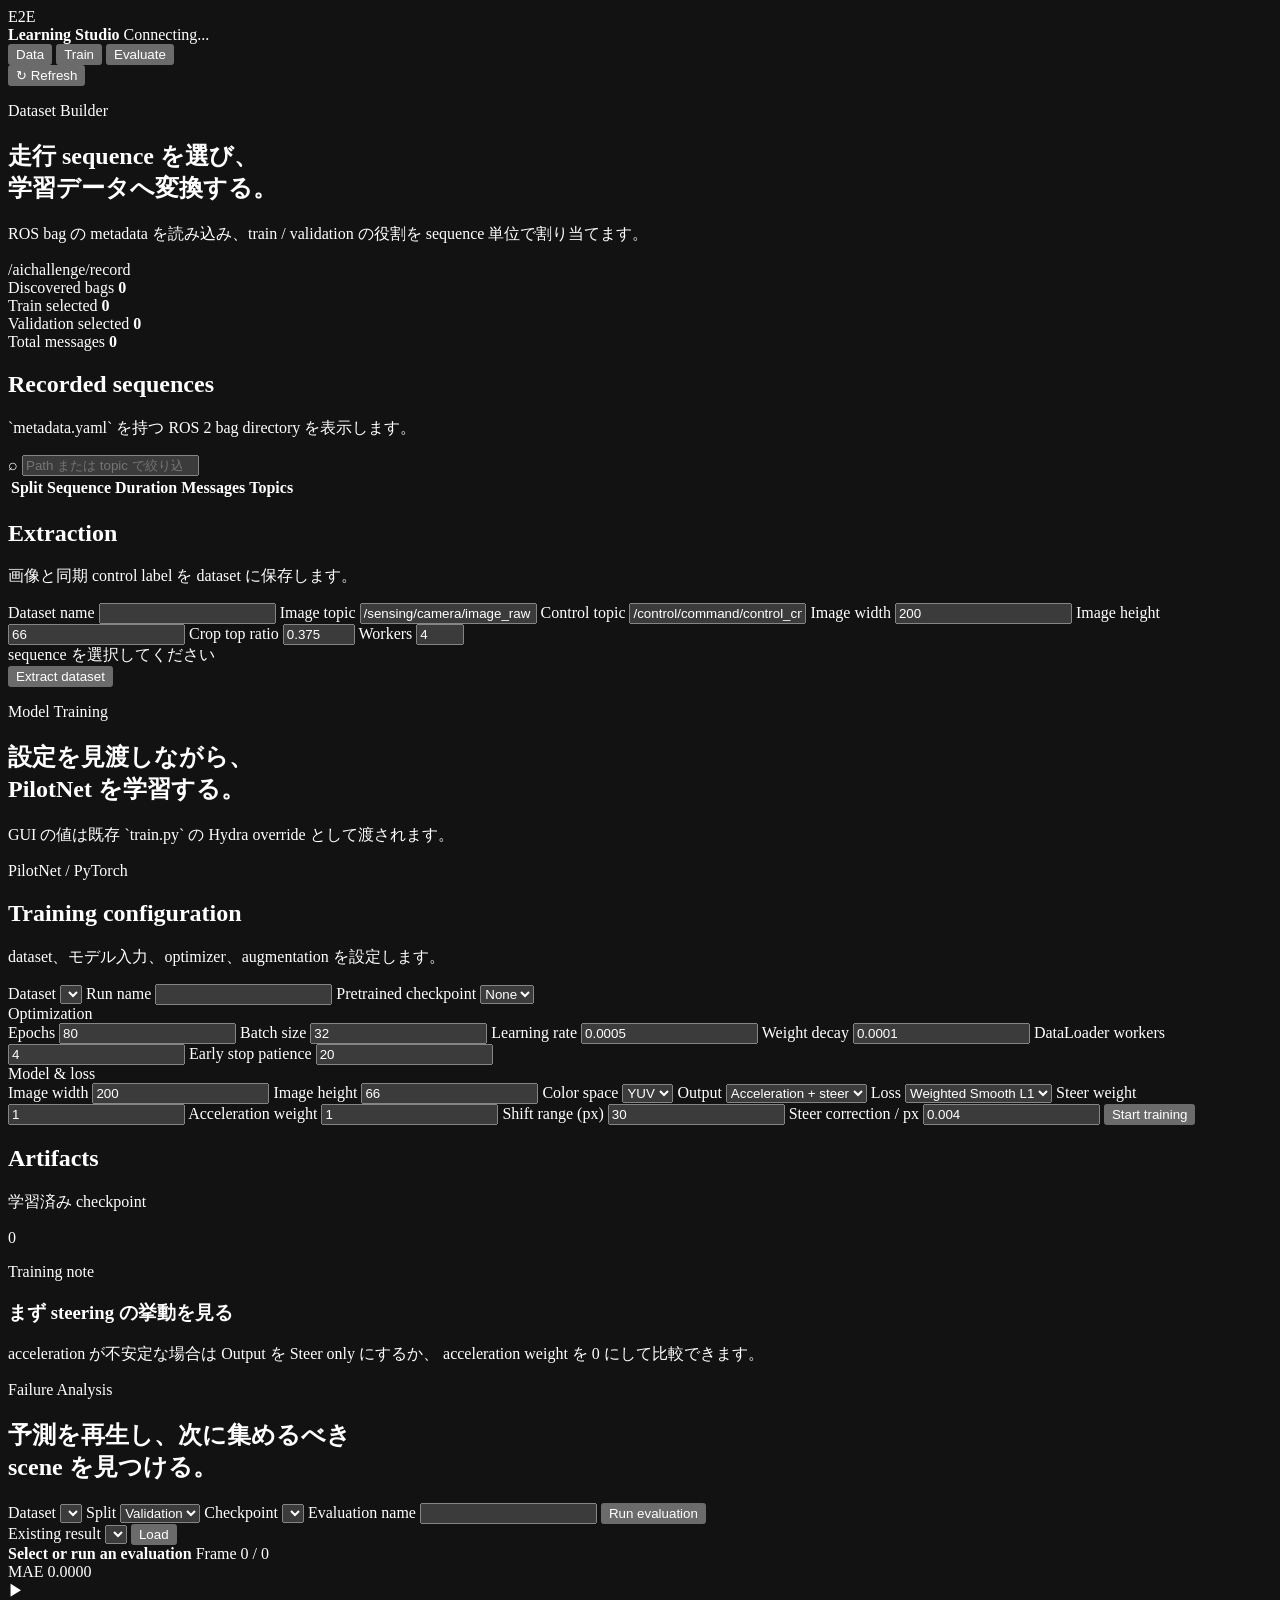
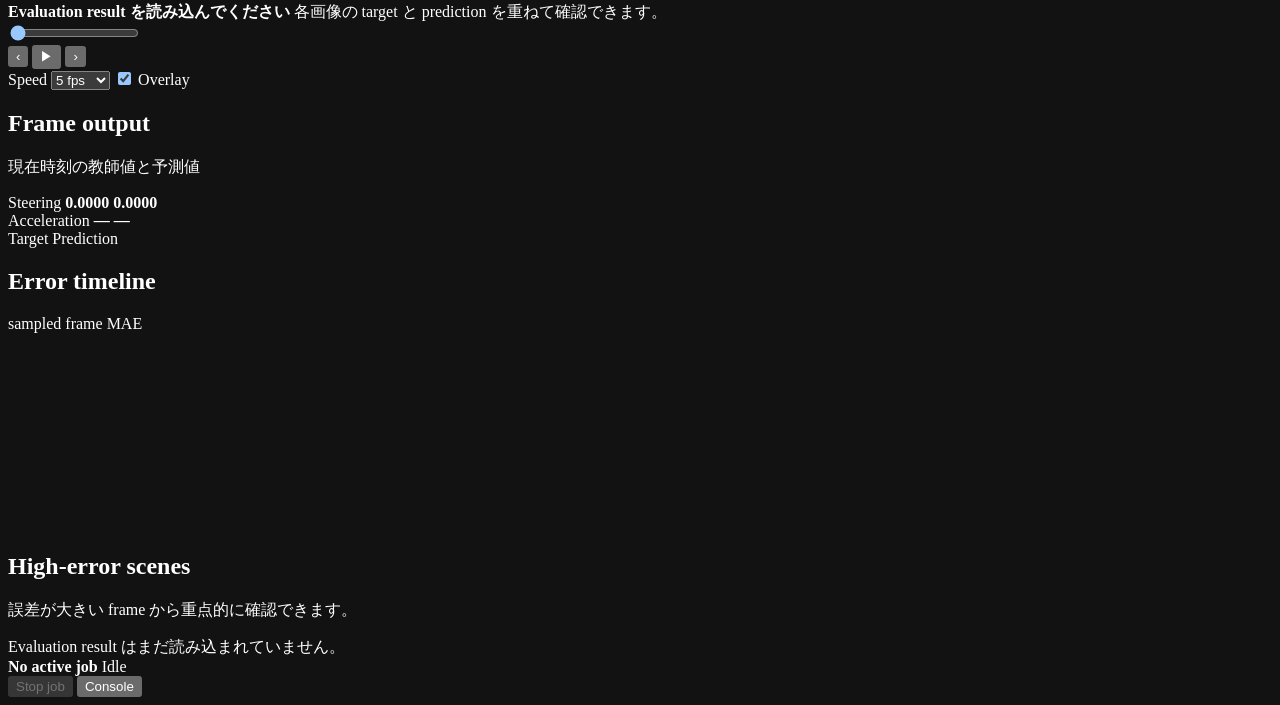
==== aichallenge/ml_workspace/learning_studio/static/index.html @ 60c04fed "Add initial styles for the learning studio interface - Introduced a new CSS file for the learning st" ====
<!doctype html>
<html lang="ja">
  <head>
    <meta charset="utf-8">
    <meta name="viewport" content="width=device-width, initial-scale=1">
    <meta name="color-scheme" content="dark">
    <title>E2E Learning Studio</title>
    <link rel="stylesheet" href="/styles.css">
  </head>
  <body>
    <header class="topbar">
      <div class="brand">
        <div class="brand-mark">E2E</div>
        <div>
          <strong>Learning Studio</strong>
          <span id="connectionLabel">Connecting...</span>
        </div>
      </div>
      <nav class="tabs" aria-label="Main navigation">
        <button class="tab active" data-view="data">Data</button>
        <button class="tab" data-view="train">Train</button>
        <button class="tab" data-view="evaluate">Evaluate</button>
      </nav>
      <button class="button secondary" id="refreshButton">
        <span class="button-icon">↻</span> Refresh
      </button>
    </header>

    <main>
      <section class="view active" id="view-data">
        <div class="hero">
          <div>
            <p class="eyebrow">Dataset Builder</p>
            <h1>走行 sequence を選び、<br>学習データへ変換する。</h1>
            <p class="hero-copy">
              ROS bag の metadata を読み込み、train / validation の役割を
              sequence 単位で割り当てます。
            </p>
          </div>
          <div class="path-chip" id="recordRoot">/aichallenge/record</div>
        </div>

        <div class="metrics four">
          <article class="metric">
            <span>Discovered bags</span>
            <strong id="bagCount">0</strong>
          </article>
          <article class="metric mint">
            <span>Train selected</span>
            <strong id="trainCount">0</strong>
          </article>
          <article class="metric blue">
            <span>Validation selected</span>
            <strong id="valCount">0</strong>
          </article>
          <article class="metric coral">
            <span>Total messages</span>
            <strong id="messageCount">0</strong>
          </article>
        </div>

        <div class="layout data-layout">
          <section class="panel sequences-panel">
            <div class="panel-header">
              <div>
                <h2>Recorded sequences</h2>
                <p>`metadata.yaml` を持つ ROS 2 bag directory を表示します。</p>
              </div>
              <label class="search-box">
                <span>⌕</span>
                <input id="sequenceFilter" type="search" placeholder="Path または topic で絞り込み">
              </label>
            </div>
            <div class="table-scroll">
              <table>
                <thead>
                  <tr>
                    <th>Split</th>
                    <th>Sequence</th>
                    <th>Duration</th>
                    <th>Messages</th>
                    <th>Topics</th>
                  </tr>
                </thead>
                <tbody id="sequenceRows"></tbody>
              </table>
              <div class="empty-state" id="sequenceEmpty" hidden>
                <div class="empty-icon">◇</div>
                <strong>ROS bag がまだ見つかりません</strong>
                <span>record root と `metadata.yaml` を確認してください。</span>
              </div>
            </div>
          </section>

          <aside class="panel form-panel">
            <div class="panel-header compact">
              <div>
                <h2>Extraction</h2>
                <p>画像と同期 control label を dataset に保存します。</p>
              </div>
            </div>
            <form id="extractForm" class="form-grid">
              <label class="field full">
                <span>Dataset name</span>
                <input name="dataset_name" id="datasetName" required>
              </label>
              <label class="field full">
                <span>Image topic</span>
                <input name="image_topic" value="/sensing/camera/image_raw" required>
              </label>
              <label class="field full">
                <span>Control topic</span>
                <input name="control_topic" value="/control/command/control_cmd" required>
              </label>
              <label class="field">
                <span>Image width</span>
                <input name="image_width" type="number" value="200" min="16" required>
              </label>
              <label class="field">
                <span>Image height</span>
                <input name="image_height" type="number" value="66" min="16" required>
              </label>
              <label class="field">
                <span>Crop top ratio</span>
                <input name="crop_top_ratio" type="number" value="0.375" min="0" max="0.95" step="0.025" required>
              </label>
              <label class="field">
                <span>Workers</span>
                <input name="workers" type="number" value="4" min="1" max="32" required>
              </label>
              <div class="selection-summary full">
                <span id="selectionSummary">sequence を選択してください</span>
              </div>
              <button class="button primary full" type="submit">Extract dataset</button>
            </form>
          </aside>
        </div>
      </section>

      <section class="view" id="view-train">
        <div class="hero">
          <div>
            <p class="eyebrow">Model Training</p>
            <h1>設定を見渡しながら、<br>PilotNet を学習する。</h1>
            <p class="hero-copy">
              GUI の値は既存 `train.py` の Hydra override として渡されます。
            </p>
          </div>
          <div class="path-chip">PilotNet / PyTorch</div>
        </div>

        <div class="layout train-layout">
          <section class="panel form-panel wide-form">
            <div class="panel-header compact">
              <div>
                <h2>Training configuration</h2>
                <p>dataset、モデル入力、optimizer、augmentation を設定します。</p>
              </div>
            </div>
            <form id="trainForm" class="form-grid training-grid">
              <label class="field span-2">
                <span>Dataset</span>
                <select name="dataset_name" id="trainDataset" required></select>
              </label>
              <label class="field span-2">
                <span>Run name</span>
                <input name="run_name" id="runName" required>
              </label>
              <label class="field span-2">
                <span>Pretrained checkpoint</span>
                <select name="pretrained_path" id="pretrainedCheckpoint">
                  <option value="">None</option>
                </select>
              </label>
              <div class="form-section span-2">Optimization</div>
              <label class="field">
                <span>Epochs</span>
                <input name="epochs" type="number" value="80" min="1" required>
              </label>
              <label class="field">
                <span>Batch size</span>
                <input name="batch_size" type="number" value="32" min="1" required>
              </label>
              <label class="field">
                <span>Learning rate</span>
                <input name="lr" type="number" value="0.0005" min="0.00000001" step="0.0001" required>
              </label>
              <label class="field">
                <span>Weight decay</span>
                <input name="weight_decay" type="number" value="0.0001" min="0" step="0.0001" required>
              </label>
              <label class="field">
                <span>DataLoader workers</span>
                <input name="num_workers" type="number" value="4" min="0" required>
              </label>
              <label class="field">
                <span>Early stop patience</span>
                <input name="early_stop_patience" type="number" value="20" min="1" required>
              </label>
              <div class="form-section span-2">Model & loss</div>
              <label class="field">
                <span>Image width</span>
                <input name="image_width" type="number" value="200" min="16" required>
              </label>
              <label class="field">
                <span>Image height</span>
                <input name="image_height" type="number" value="66" min="16" required>
              </label>
              <label class="field">
                <span>Color space</span>
                <select name="color_space">
                  <option value="yuv">YUV</option>
                  <option value="rgb">RGB</option>
                </select>
              </label>
              <label class="field">
                <span>Output</span>
                <select name="output_dim">
                  <option value="2">Acceleration + steer</option>
                  <option value="1">Steer only</option>
                </select>
              </label>
              <label class="field">
                <span>Loss</span>
                <select name="loss_type">
                  <option value="smooth_l1">Weighted Smooth L1</option>
                  <option value="mse">MSE</option>
                </select>
              </label>
              <label class="field">
                <span>Steer weight</span>
                <input name="steer_weight" type="number" value="1" min="0" step="0.1" required>
              </label>
              <label class="field">
                <span>Acceleration weight</span>
                <input name="accel_weight" type="number" value="1" min="0" step="0.1" required>
              </label>
              <label class="field">
                <span>Shift range (px)</span>
                <input name="shift_range" type="number" value="30" min="0" step="1" required>
              </label>
              <label class="field span-2">
                <span>Steer correction / px</span>
                <input name="steer_correction_per_pixel" type="number" value="0.004" min="0" step="0.001" required>
              </label>
              <button class="button primary span-2" type="submit">Start training</button>
            </form>
          </section>

          <aside class="stack">
            <section class="panel checkpoint-panel">
              <div class="panel-header compact">
                <div>
                  <h2>Artifacts</h2>
                  <p>学習済み checkpoint</p>
                </div>
                <span class="count-badge" id="checkpointCount">0</span>
              </div>
              <div id="checkpointList" class="artifact-list"></div>
            </section>
            <section class="panel guide-panel">
              <p class="eyebrow">Training note</p>
              <h3>まず steering の挙動を見る</h3>
              <p>
                acceleration が不安定な場合は Output を Steer only にするか、
                acceleration weight を 0 にして比較できます。
              </p>
            </section>
          </aside>
        </div>
      </section>

      <section class="view" id="view-evaluate">
        <div class="hero evaluate-hero">
          <div>
            <p class="eyebrow">Failure Analysis</p>
            <h1>予測を再生し、次に集めるべき<br>scene を見つける。</h1>
          </div>
        </div>

        <section class="panel evaluation-toolbar">
          <form id="evaluationForm" class="evaluation-form">
            <label class="field">
              <span>Dataset</span>
              <select name="dataset_name" id="evalDataset" required></select>
            </label>
            <label class="field small">
              <span>Split</span>
              <select name="split">
                <option value="val">Validation</option>
                <option value="train">Train</option>
              </select>
            </label>
            <label class="field">
              <span>Checkpoint</span>
              <select name="checkpoint" id="evalCheckpoint" required></select>
            </label>
            <label class="field">
              <span>Evaluation name</span>
              <input name="evaluation_name" id="evaluationName" required>
            </label>
            <input name="image_width" type="hidden" value="200">
            <input name="image_height" type="hidden" value="66">
            <input name="output_dim" type="hidden" value="2">
            <input name="color_space" type="hidden" value="yuv">
            <input name="batch_size" type="hidden" value="128">
            <button class="button primary" type="submit">Run evaluation</button>
          </form>
          <div class="load-existing">
            <label class="field">
              <span>Existing result</span>
              <select id="existingEvaluation"></select>
            </label>
            <button class="button secondary" id="loadEvaluationButton">Load</button>
          </div>
        </section>

        <div class="layout evaluation-layout">
          <section class="panel viewer-panel">
            <div class="viewer-meta">
              <div>
                <span class="live-dot"></span>
                <strong id="frameSequence">Select or run an evaluation</strong>
                <span id="frameNumber">Frame 0 / 0</span>
              </div>
              <span class="error-badge" id="frameMae">MAE 0.0000</span>
            </div>
            <div class="image-stage">
              <img id="evaluationFrame" alt="Evaluation frame" hidden>
              <div class="viewer-placeholder" id="viewerPlaceholder">
                <div class="play-symbol">▶</div>
                <strong>Evaluation result を読み込んでください</strong>
                <span>各画像の target と prediction を重ねて確認できます。</span>
              </div>
            </div>
            <div class="timeline">
              <input id="frameSlider" type="range" min="0" max="0" value="0">
              <div class="playback-controls">
                <div class="control-group">
                  <button class="icon-button" id="previousButton" title="前の frame">‹</button>
                  <button class="play-button" id="playButton" title="再生">▶</button>
                  <button class="icon-button" id="nextButton" title="次の frame">›</button>
                </div>
                <div class="control-group">
                  <label class="speed-control">
                    Speed
                    <select id="playbackSpeed">
                      <option value="2">2 fps</option>
                      <option value="5" selected>5 fps</option>
                      <option value="10">10 fps</option>
                      <option value="20">20 fps</option>
                    </select>
                  </label>
                  <label class="overlay-toggle">
                    <input id="overlayToggle" type="checkbox" checked>
                    <span>Overlay</span>
                  </label>
                </div>
              </div>
            </div>
          </section>

          <aside class="stack evaluation-side">
            <section class="panel output-panel">
              <div class="panel-header compact">
                <div>
                  <h2>Frame output</h2>
                  <p>現在時刻の教師値と予測値</p>
                </div>
              </div>
              <div class="value-comparison">
                <div class="value-row">
                  <span>Steering</span>
                  <strong id="steerTarget">0.0000</strong>
                  <strong id="steerPrediction">0.0000</strong>
                </div>
                <div class="value-row">
                  <span>Acceleration</span>
                  <strong id="accelTarget">—</strong>
                  <strong id="accelPrediction">—</strong>
                </div>
                <div class="value-legend">
                  <span><i class="target"></i>Target</span>
                  <span><i class="prediction"></i>Prediction</span>
                </div>
              </div>
            </section>
            <section class="panel chart-panel">
              <div class="panel-header compact">
                <div>
                  <h2>Error timeline</h2>
                  <p>sampled frame MAE</p>
                </div>
              </div>
              <canvas id="errorChart" width="520" height="180"></canvas>
            </section>
          </aside>
        </div>

        <section class="panel worst-panel">
          <div class="panel-header">
            <div>
              <h2>High-error scenes</h2>
              <p>誤差が大きい frame から重点的に確認できます。</p>
            </div>
            <div class="summary-pills" id="evaluationSummary"></div>
          </div>
          <div class="worst-list" id="worstFrames">
            <div class="empty-inline">Evaluation result はまだ読み込まれていません。</div>
          </div>
        </section>
      </section>
    </main>

    <section class="job-dock" id="jobDock">
      <div class="job-status">
        <span class="status-dot" id="jobDot"></span>
        <div>
          <strong id="jobTitle">No active job</strong>
          <span id="jobDetail">Idle</span>
        </div>
      </div>
      <div class="job-progress-track">
        <span id="jobProgress"></span>
      </div>
      <div class="job-actions">
        <button class="text-button" id="stopJobButton" disabled>Stop job</button>
        <button class="text-button accent" id="consoleButton">Console</button>
      </div>
    </section>

    <dialog id="consoleDialog">
      <div class="dialog-header">
        <div>
          <p class="eyebrow">Job console</p>
          <h2 id="consoleTitle">Console</h2>
        </div>
        <button class="icon-button" id="closeConsoleButton">×</button>
      </div>
      <pre id="consoleOutput">No job output.</pre>
    </dialog>

    <div class="toast-region" id="toastRegion" aria-live="polite"></div>
    <script src="/app.js"></script>
  </body>
</html>
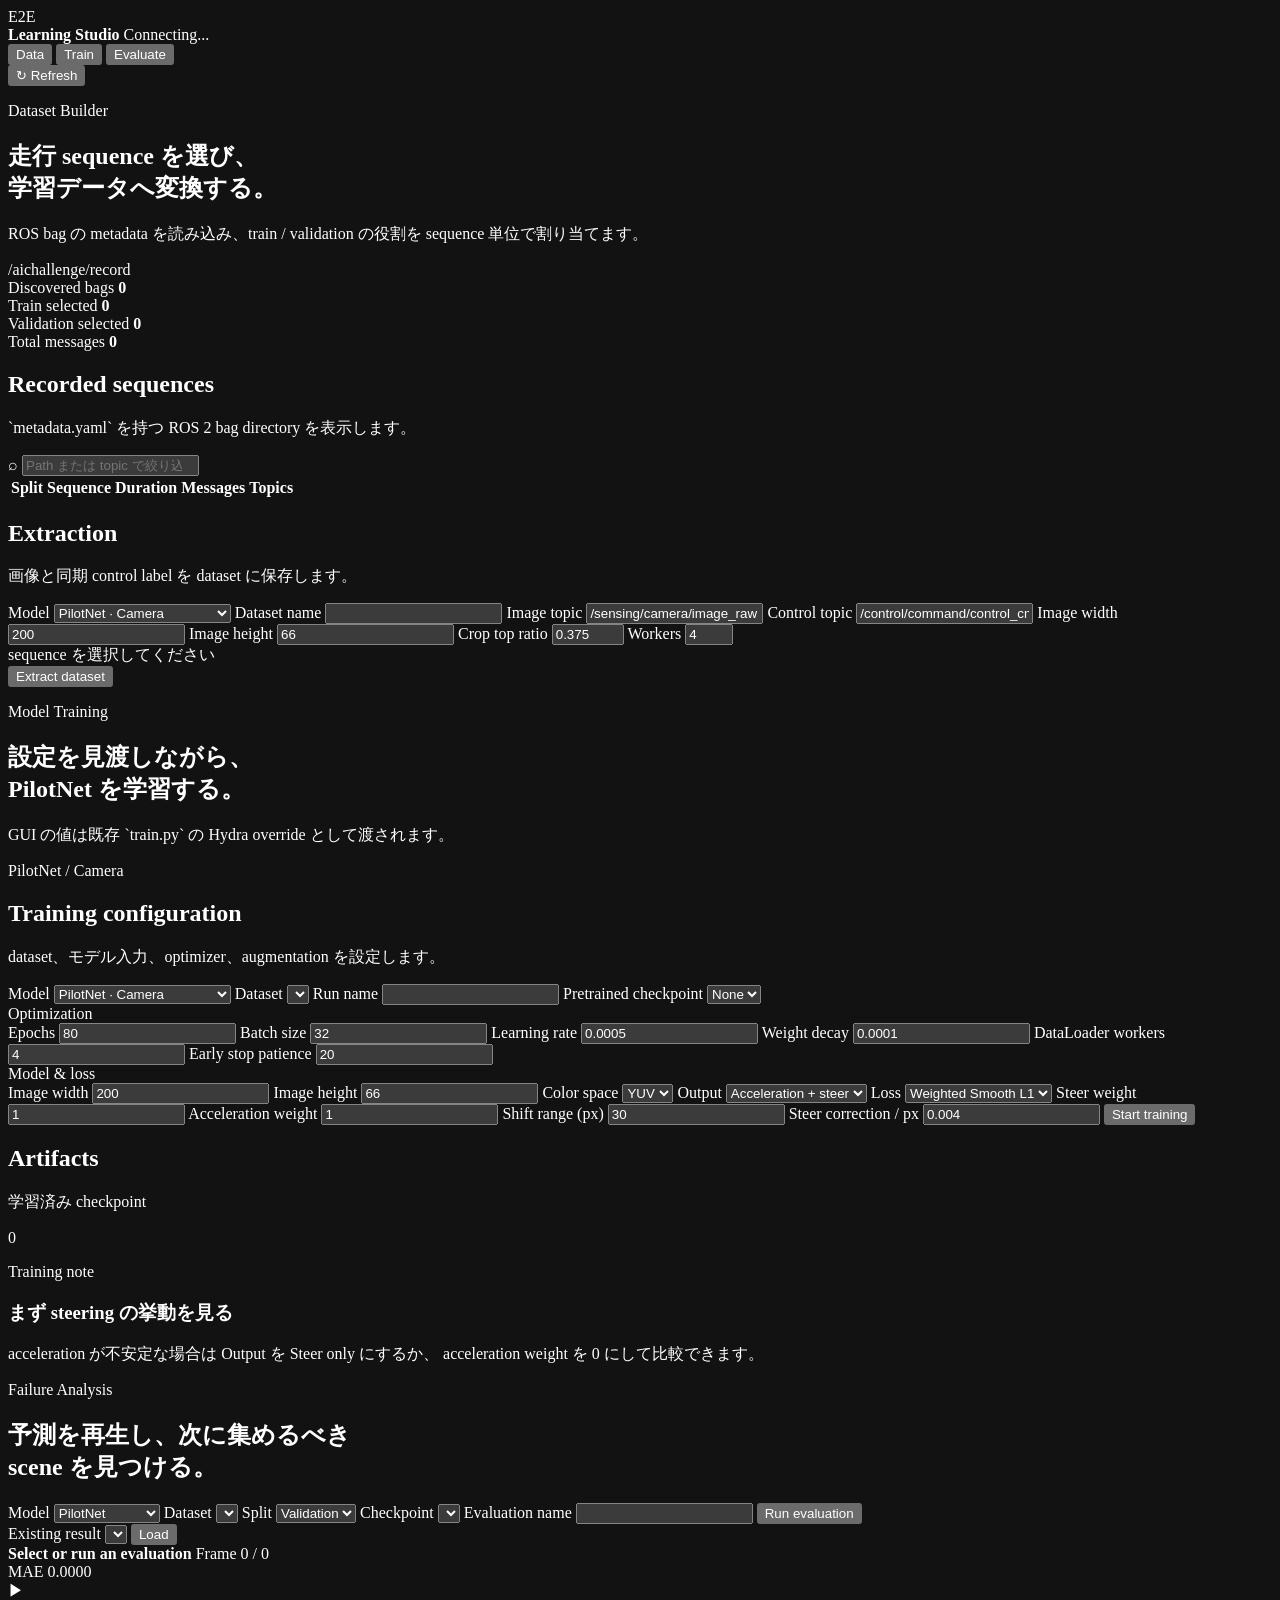
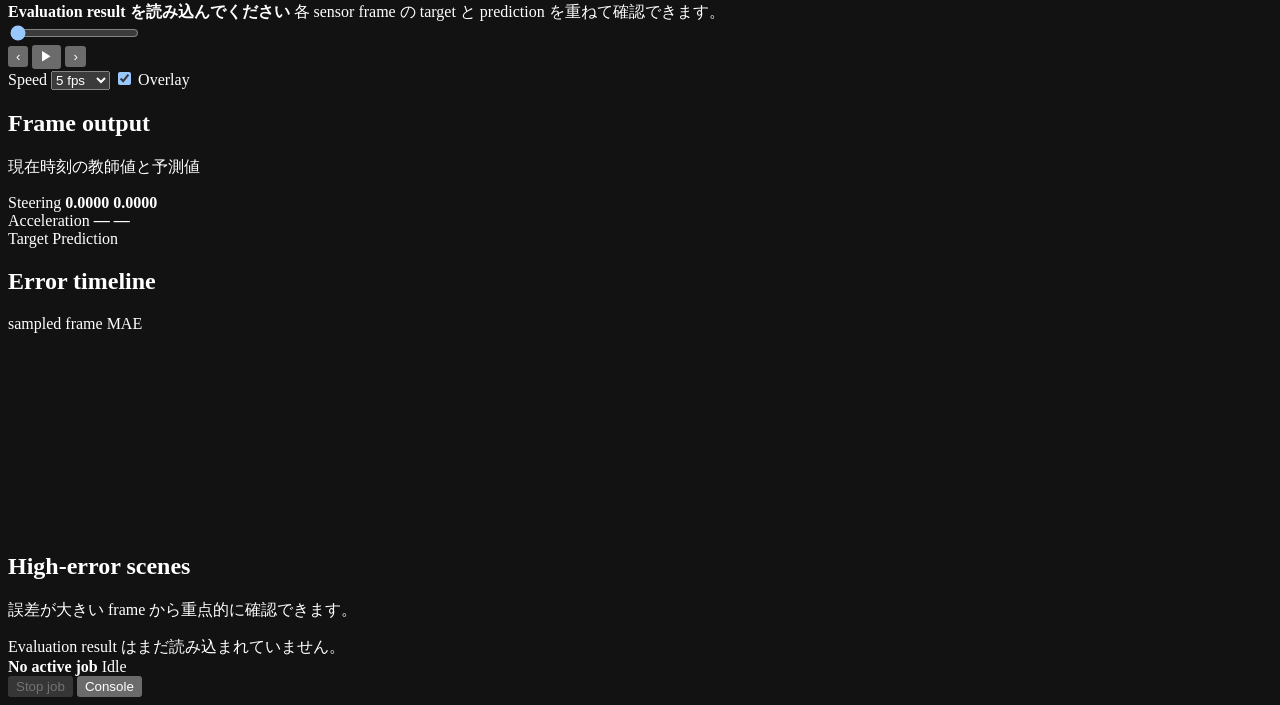
==== commit cf217834: "Enhance Learning Studio UI and functionality for model training and evaluation - Added model selecti" ====
--- a/aichallenge/ml_workspace/learning_studio/static/index.html
+++ b/aichallenge/ml_workspace/learning_studio/static/index.html
@@ -101,28 +101,43 @@
             </div>
             <form id="extractForm" class="form-grid">
               <label class="field full">
+                <span>Model</span>
+                <select name="model_type" id="extractModel">
+                  <option value="pilot_net">PilotNet · Camera</option>
+                  <option value="tiny_lidar_net">TinyLiDARNet · 2D LiDAR</option>
+                </select>
+              </label>
+              <label class="field full">
                 <span>Dataset name</span>
                 <input name="dataset_name" id="datasetName" required>
               </label>
-              <label class="field full">
+              <label class="field full" data-model-only="pilot_net">
                 <span>Image topic</span>
                 <input name="image_topic" value="/sensing/camera/image_raw" required>
+              </label>
+              <label class="field full" data-model-only="tiny_lidar_net" hidden>
+                <span>LiDAR scan topic</span>
+                <input name="scan_topic" value="/sensing/lidar/scan" required>
               </label>
               <label class="field full">
                 <span>Control topic</span>
                 <input name="control_topic" value="/control/command/control_cmd" required>
               </label>
-              <label class="field">
+              <label class="field" data-model-only="pilot_net">
                 <span>Image width</span>
                 <input name="image_width" type="number" value="200" min="16" required>
               </label>
-              <label class="field">
+              <label class="field" data-model-only="pilot_net">
                 <span>Image height</span>
                 <input name="image_height" type="number" value="66" min="16" required>
               </label>
-              <label class="field">
+              <label class="field" data-model-only="pilot_net">
                 <span>Crop top ratio</span>
                 <input name="crop_top_ratio" type="number" value="0.375" min="0" max="0.95" step="0.025" required>
+              </label>
+              <label class="field" data-model-only="tiny_lidar_net" hidden>
+                <span>Max scan range (m)</span>
+                <input name="max_range" type="number" value="30" min="0.1" step="0.5" required>
               </label>
               <label class="field">
                 <span>Workers</span>
@@ -141,12 +156,12 @@
         <div class="hero">
           <div>
             <p class="eyebrow">Model Training</p>
-            <h1>設定を見渡しながら、<br>PilotNet を学習する。</h1>
+            <h1>設定を見渡しながら、<br><span id="trainModelTitle">PilotNet</span> を学習する。</h1>
             <p class="hero-copy">
               GUI の値は既存 `train.py` の Hydra override として渡されます。
             </p>
           </div>
-          <div class="path-chip">PilotNet / PyTorch</div>
+          <div class="path-chip" id="trainModelChip">PilotNet / Camera</div>
         </div>
 
         <div class="layout train-layout">
@@ -159,6 +174,13 @@
             </div>
             <form id="trainForm" class="form-grid training-grid">
               <label class="field span-2">
+                <span>Model</span>
+                <select name="model_type" id="trainModel">
+                  <option value="pilot_net">PilotNet · Camera</option>
+                  <option value="tiny_lidar_net">TinyLiDARNet · 2D LiDAR</option>
+                </select>
+              </label>
+              <label class="field span-2">
                 <span>Dataset</span>
                 <select name="dataset_name" id="trainDataset" required></select>
               </label>
@@ -185,7 +207,7 @@
                 <span>Learning rate</span>
                 <input name="lr" type="number" value="0.0005" min="0.00000001" step="0.0001" required>
               </label>
-              <label class="field">
+              <label class="field" data-model-only="pilot_net">
                 <span>Weight decay</span>
                 <input name="weight_decay" type="number" value="0.0001" min="0" step="0.0001" required>
               </label>
@@ -198,35 +220,58 @@
                 <input name="early_stop_patience" type="number" value="20" min="1" required>
               </label>
               <div class="form-section span-2">Model & loss</div>
-              <label class="field">
+              <label class="field" data-model-only="pilot_net">
                 <span>Image width</span>
                 <input name="image_width" type="number" value="200" min="16" required>
               </label>
-              <label class="field">
+              <label class="field" data-model-only="pilot_net">
                 <span>Image height</span>
                 <input name="image_height" type="number" value="66" min="16" required>
               </label>
-              <label class="field">
+              <label class="field" data-model-only="pilot_net">
                 <span>Color space</span>
                 <select name="color_space">
                   <option value="yuv">YUV</option>
                   <option value="rgb">RGB</option>
                 </select>
               </label>
-              <label class="field">
+              <label class="field" data-model-only="pilot_net">
                 <span>Output</span>
                 <select name="output_dim">
                   <option value="2">Acceleration + steer</option>
                   <option value="1">Steer only</option>
                 </select>
               </label>
-              <label class="field">
+              <label class="field" data-model-only="pilot_net">
                 <span>Loss</span>
                 <select name="loss_type">
                   <option value="smooth_l1">Weighted Smooth L1</option>
                   <option value="mse">MSE</option>
                 </select>
               </label>
+              <label class="field" data-model-only="tiny_lidar_net" hidden>
+                <span>Architecture</span>
+                <select name="architecture">
+                  <option value="TinyLidarNet">TinyLidarNet</option>
+                  <option value="TinyLidarNetSmall">TinyLidarNetSmall</option>
+                </select>
+              </label>
+              <label class="field" data-model-only="tiny_lidar_net" hidden>
+                <span>LiDAR input points</span>
+                <input name="input_dim" type="number" value="750" min="32" required>
+              </label>
+              <label class="field" data-model-only="tiny_lidar_net" hidden>
+                <span>Max scan range (m)</span>
+                <input name="max_range" type="number" value="30" min="0.1" step="0.5" required>
+              </label>
+              <label class="field" data-model-only="tiny_lidar_net" hidden>
+                <span>Device</span>
+                <select name="device">
+                  <option value="auto">Auto</option>
+                  <option value="cuda">CUDA</option>
+                  <option value="cpu">CPU</option>
+                </select>
+              </label>
               <label class="field">
                 <span>Steer weight</span>
                 <input name="steer_weight" type="number" value="1" min="0" step="0.1" required>
@@ -235,11 +280,11 @@
                 <span>Acceleration weight</span>
                 <input name="accel_weight" type="number" value="1" min="0" step="0.1" required>
               </label>
-              <label class="field">
+              <label class="field" data-model-only="pilot_net">
                 <span>Shift range (px)</span>
                 <input name="shift_range" type="number" value="30" min="0" step="1" required>
               </label>
-              <label class="field span-2">
+              <label class="field span-2" data-model-only="pilot_net">
                 <span>Steer correction / px</span>
                 <input name="steer_correction_per_pixel" type="number" value="0.004" min="0" step="0.001" required>
               </label>
@@ -280,6 +325,13 @@
 
         <section class="panel evaluation-toolbar">
           <form id="evaluationForm" class="evaluation-form">
+            <label class="field small">
+              <span>Model</span>
+              <select name="model_type" id="evalModel">
+                <option value="pilot_net">PilotNet</option>
+                <option value="tiny_lidar_net">TinyLiDARNet</option>
+              </select>
+            </label>
             <label class="field">
               <span>Dataset</span>
               <select name="dataset_name" id="evalDataset" required></select>
@@ -303,6 +355,9 @@
             <input name="image_height" type="hidden" value="66">
             <input name="output_dim" type="hidden" value="2">
             <input name="color_space" type="hidden" value="yuv">
+            <input name="architecture" type="hidden" value="TinyLidarNet">
+            <input name="input_dim" type="hidden" value="750">
+            <input name="max_range" type="hidden" value="30">
             <input name="batch_size" type="hidden" value="128">
             <button class="button primary" type="submit">Run evaluation</button>
           </form>
@@ -330,7 +385,7 @@
               <div class="viewer-placeholder" id="viewerPlaceholder">
                 <div class="play-symbol">▶</div>
                 <strong>Evaluation result を読み込んでください</strong>
-                <span>各画像の target と prediction を重ねて確認できます。</span>
+                <span>各 sensor frame の target と prediction を重ねて確認できます。</span>
               </div>
             </div>
             <div class="timeline">
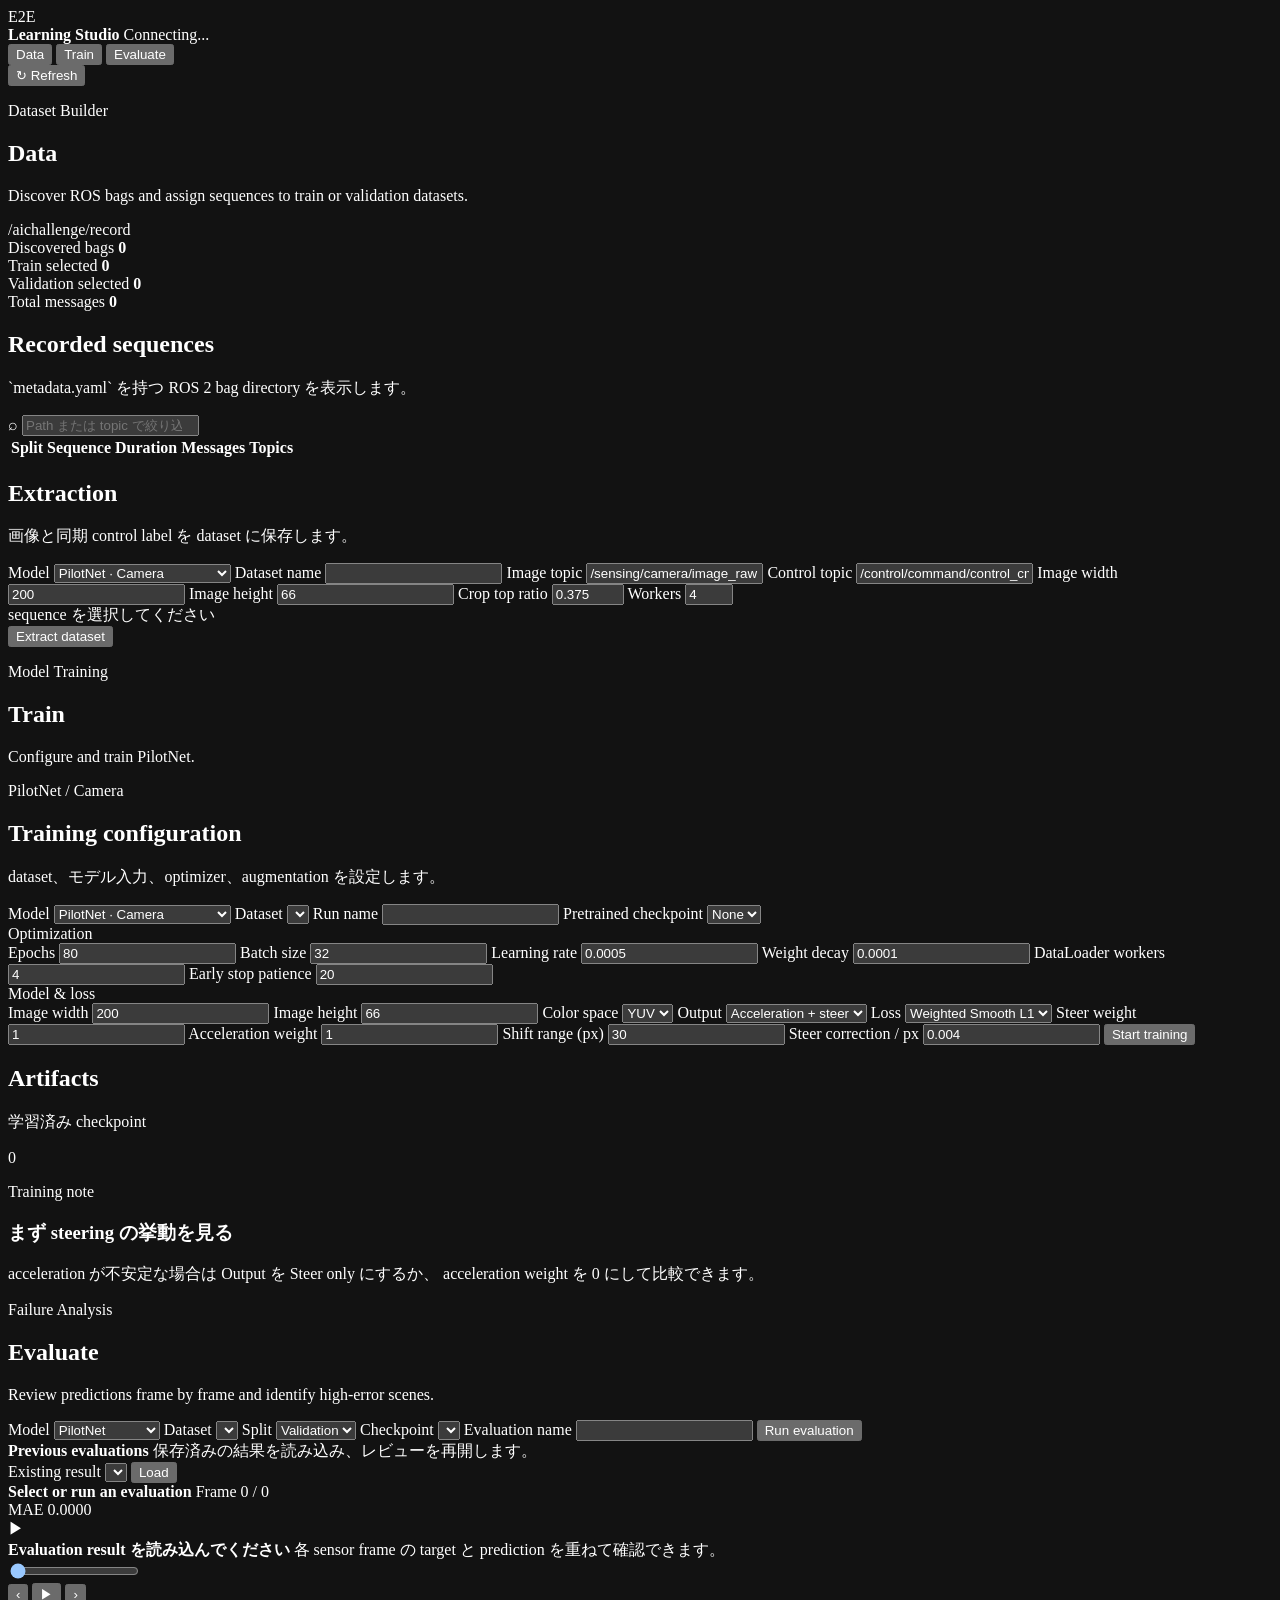
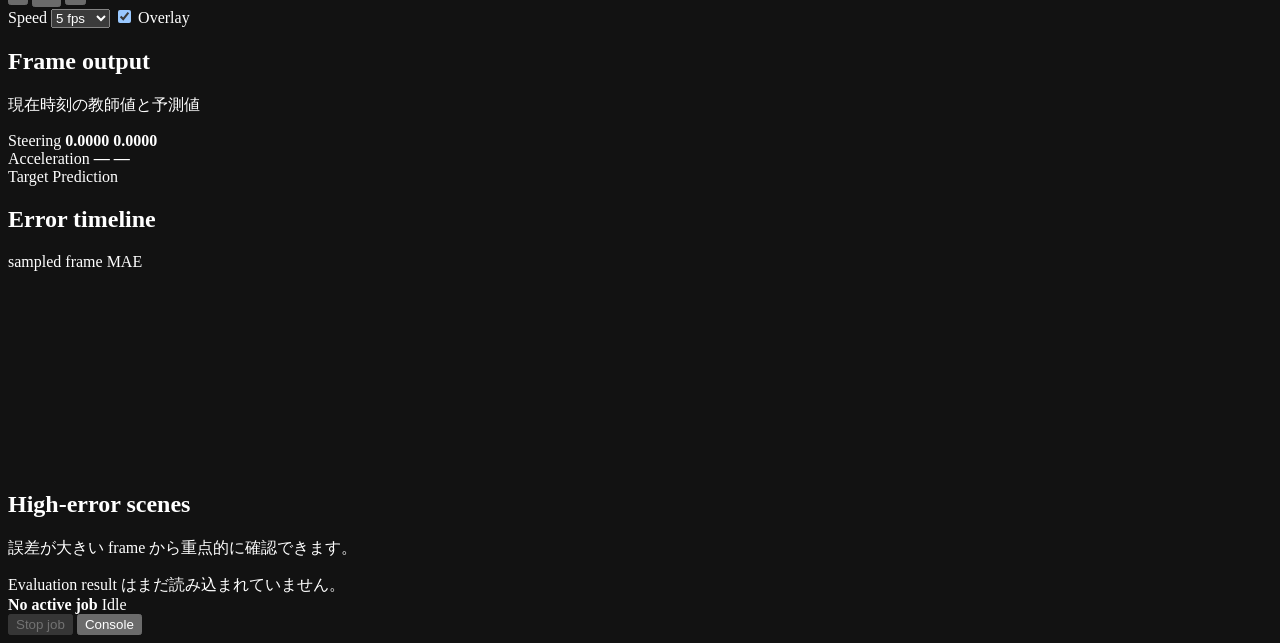
==== commit 33240d2a: "feat: update UI text and styles for learning studio sections" ====
--- a/aichallenge/ml_workspace/learning_studio/static/index.html
+++ b/aichallenge/ml_workspace/learning_studio/static/index.html
@@ -31,10 +31,9 @@
         <div class="hero">
           <div>
             <p class="eyebrow">Dataset Builder</p>
-            <h1>走行 sequence を選び、<br>学習データへ変換する。</h1>
+            <h1>Data</h1>
             <p class="hero-copy">
-              ROS bag の metadata を読み込み、train / validation の役割を
-              sequence 単位で割り当てます。
+              Discover ROS bags and assign sequences to train or validation datasets.
             </p>
           </div>
           <div class="path-chip" id="recordRoot">/aichallenge/record</div>
@@ -156,9 +155,9 @@
         <div class="hero">
           <div>
             <p class="eyebrow">Model Training</p>
-            <h1>設定を見渡しながら、<br><span id="trainModelTitle">PilotNet</span> を学習する。</h1>
+            <h1>Train</h1>
             <p class="hero-copy">
-              GUI の値は既存 `train.py` の Hydra override として渡されます。
+              Configure and train <span id="trainModelTitle">PilotNet</span>.
             </p>
           </div>
           <div class="path-chip" id="trainModelChip">PilotNet / Camera</div>
@@ -319,7 +318,10 @@
         <div class="hero evaluate-hero">
           <div>
             <p class="eyebrow">Failure Analysis</p>
-            <h1>予測を再生し、次に集めるべき<br>scene を見つける。</h1>
+            <h1>Evaluate</h1>
+            <p class="hero-copy">
+              Review predictions frame by frame and identify high-error scenes.
+            </p>
           </div>
         </div>
 
@@ -359,9 +361,13 @@
             <input name="input_dim" type="hidden" value="750">
             <input name="max_range" type="hidden" value="30">
             <input name="batch_size" type="hidden" value="128">
-            <button class="button primary" type="submit">Run evaluation</button>
+            <button class="button primary evaluation-run-button" type="submit">Run evaluation</button>
           </form>
           <div class="load-existing">
+            <div class="load-existing-copy">
+              <strong>Previous evaluations</strong>
+              <span>保存済みの結果を読み込み、レビューを再開します。</span>
+            </div>
             <label class="field">
               <span>Existing result</span>
               <select id="existingEvaluation"></select>
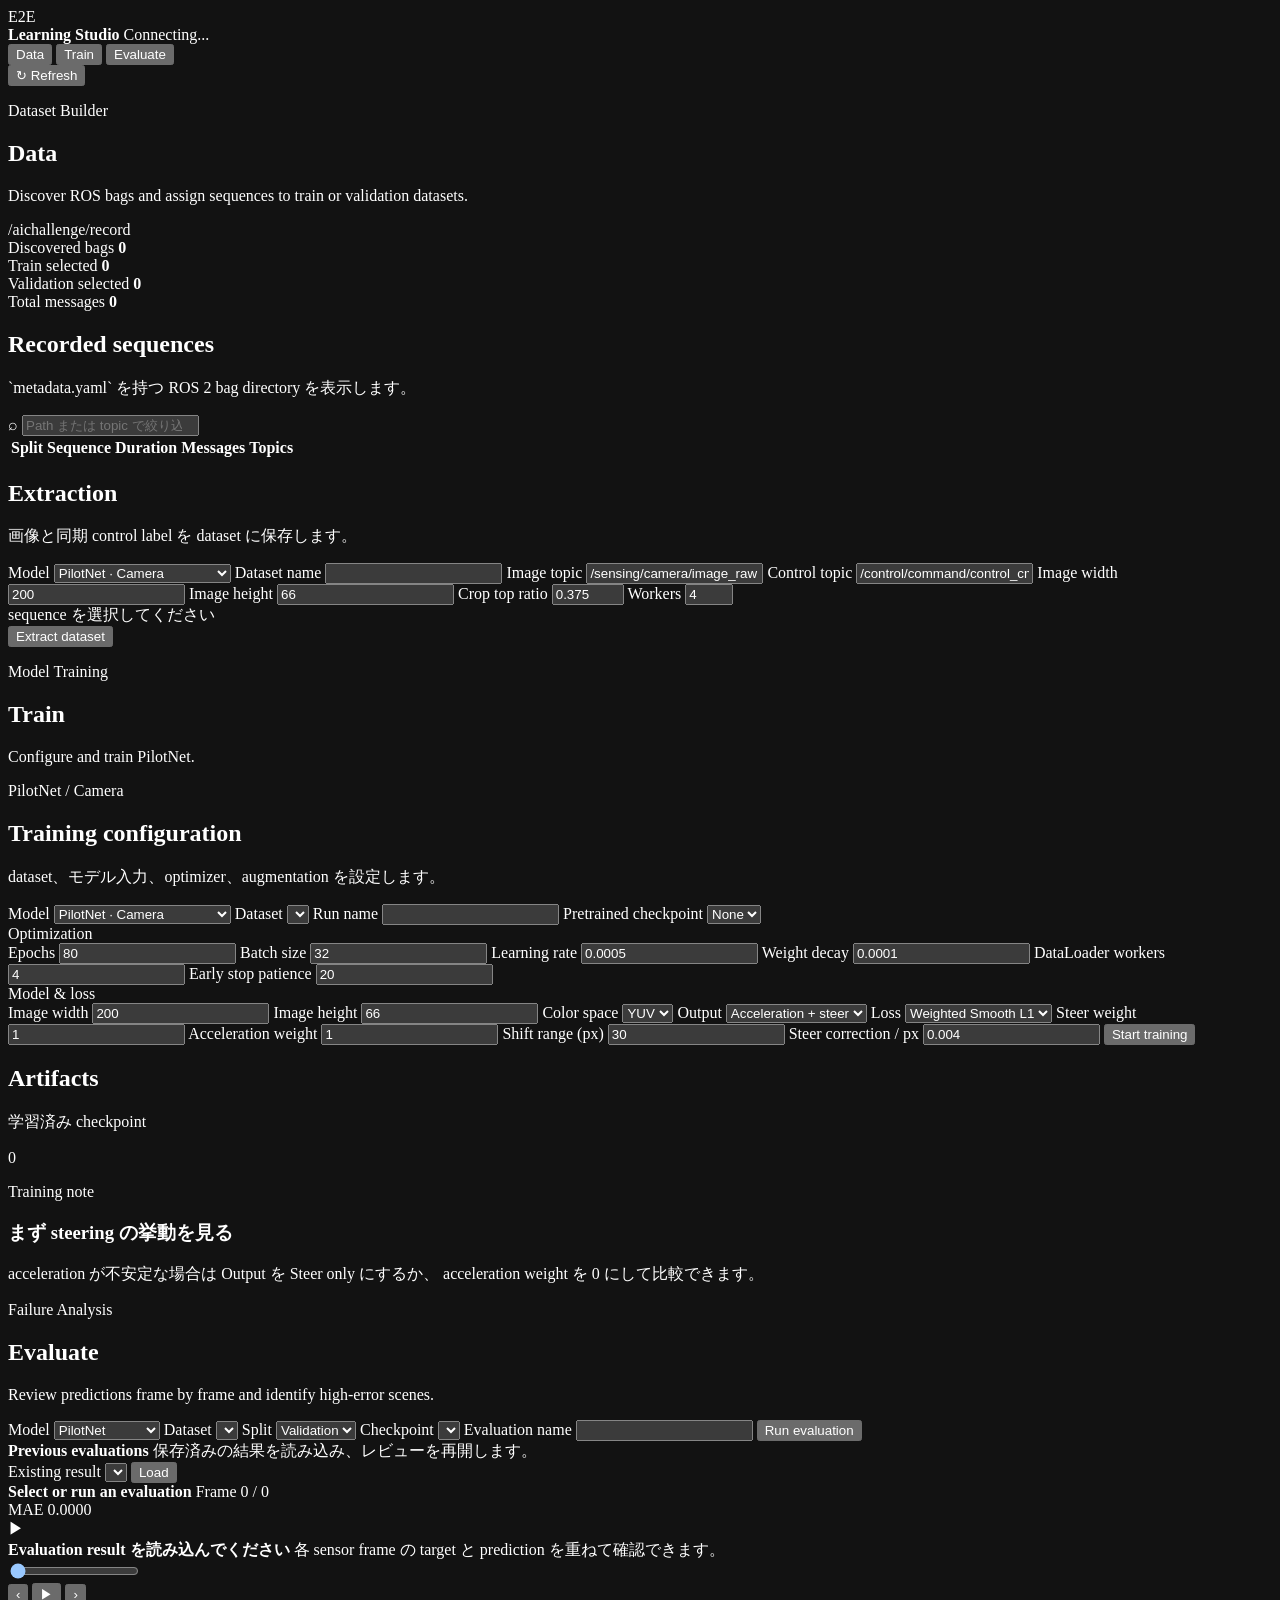
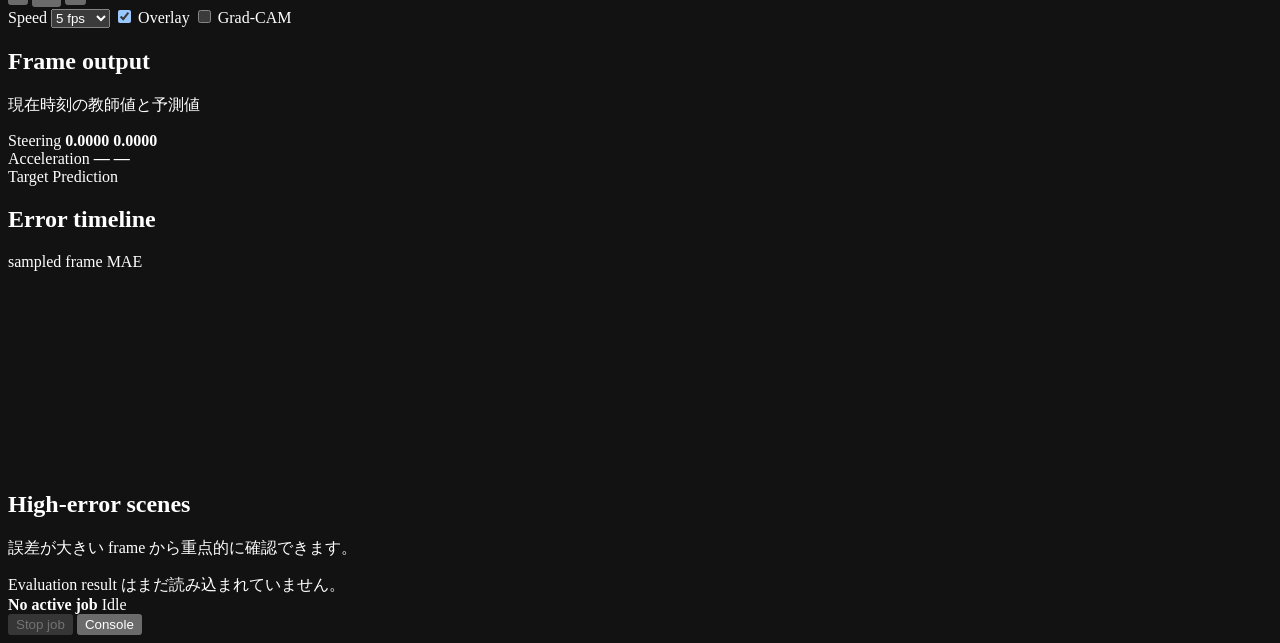
==== commit 90fe2434: "feat: add Grad-CAM support for PilotNet and update UI controls" ====
--- a/aichallenge/ml_workspace/learning_studio/static/index.html
+++ b/aichallenge/ml_workspace/learning_studio/static/index.html
@@ -416,6 +416,14 @@
                     <input id="overlayToggle" type="checkbox" checked>
                     <span>Overlay</span>
                   </label>
+                  <label
+                    class="overlay-toggle"
+                    id="gradCamControl"
+                    title="PilotNet steering output / conv5"
+                  >
+                    <input id="gradCamToggle" type="checkbox">
+                    <span>Grad-CAM</span>
+                  </label>
                 </div>
               </div>
             </div>
@@ -496,7 +504,12 @@
           <p class="eyebrow">Job console</p>
           <h2 id="consoleTitle">Console</h2>
         </div>
-        <button class="icon-button" id="closeConsoleButton">×</button>
+        <div class="dialog-actions">
+          <button class="button secondary compact-button" id="copyConsoleButton">
+            Copy log
+          </button>
+          <button class="icon-button" id="closeConsoleButton" aria-label="Close console">×</button>
+        </div>
       </div>
       <pre id="consoleOutput">No job output.</pre>
     </dialog>
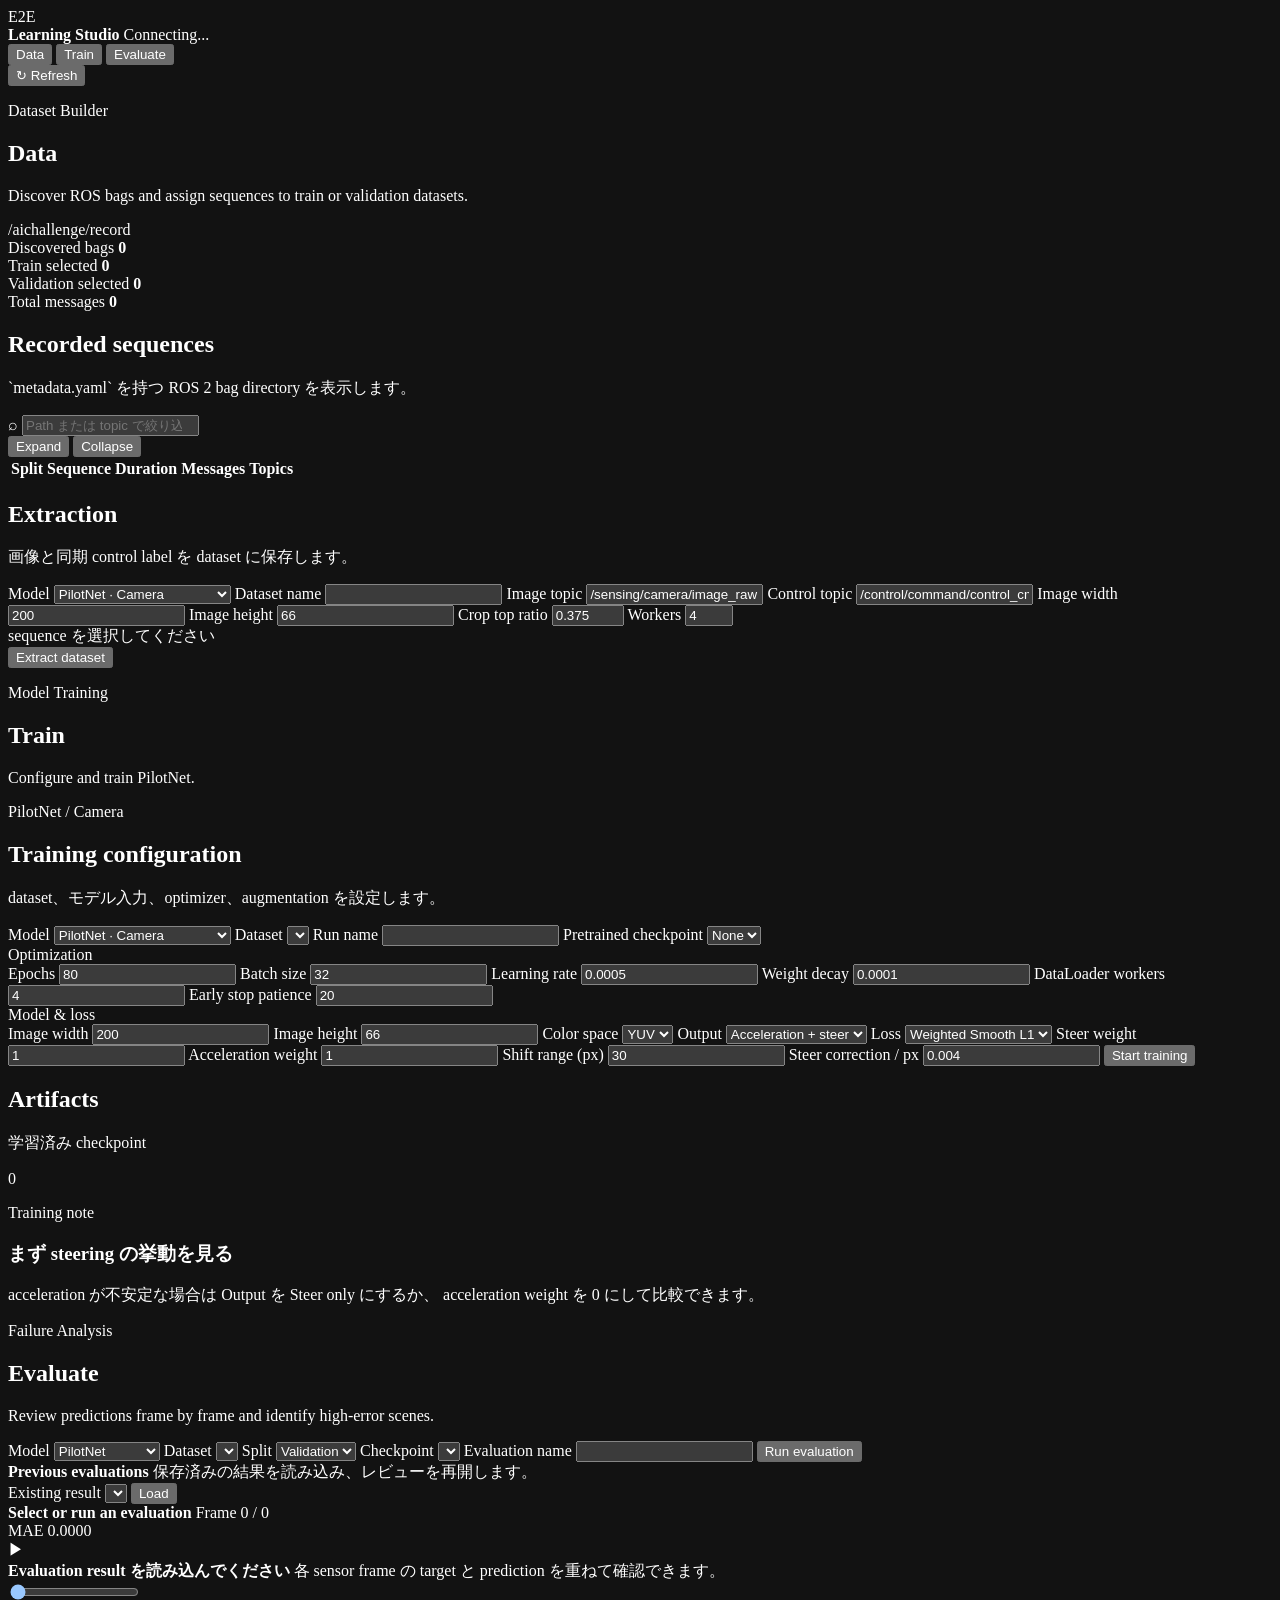
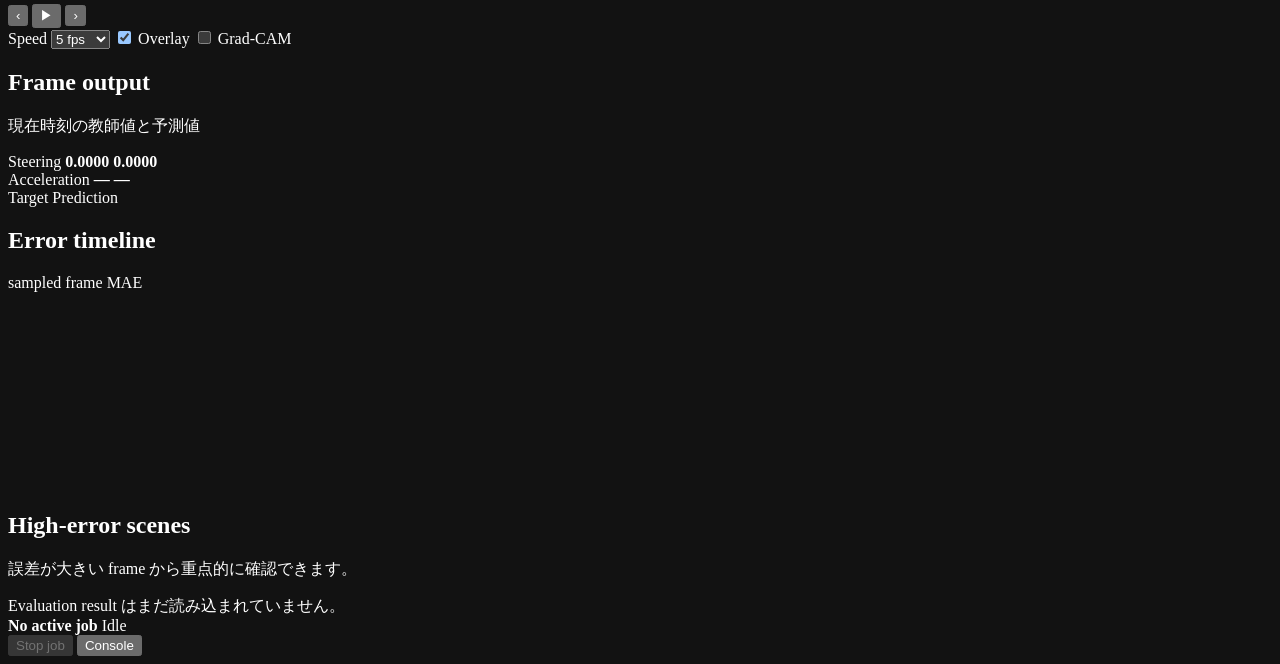
==== commit 83307261: "feat: implement sequence grouping and filtering UI enhancements" ====
--- a/aichallenge/ml_workspace/learning_studio/static/index.html
+++ b/aichallenge/ml_workspace/learning_studio/static/index.html
@@ -65,10 +65,16 @@
                 <h2>Recorded sequences</h2>
                 <p>`metadata.yaml` を持つ ROS 2 bag directory を表示します。</p>
               </div>
-              <label class="search-box">
-                <span>⌕</span>
-                <input id="sequenceFilter" type="search" placeholder="Path または topic で絞り込み">
-              </label>
+              <div class="sequence-toolbar">
+                <label class="search-box">
+                  <span>⌕</span>
+                  <input id="sequenceFilter" type="search" placeholder="Path または topic で絞り込み">
+                </label>
+                <div class="tree-actions" aria-label="Directory tree controls">
+                  <button class="mini-button" id="expandSequenceGroups" type="button">Expand</button>
+                  <button class="mini-button" id="collapseSequenceGroups" type="button">Collapse</button>
+                </div>
+              </div>
             </div>
             <div class="table-scroll">
               <table>
@@ -419,7 +425,7 @@
                   <label
                     class="overlay-toggle"
                     id="gradCamControl"
-                    title="PilotNet steering output / conv5"
+                    title="PilotNet steering output / conv4"
                   >
                     <input id="gradCamToggle" type="checkbox">
                     <span>Grad-CAM</span>
